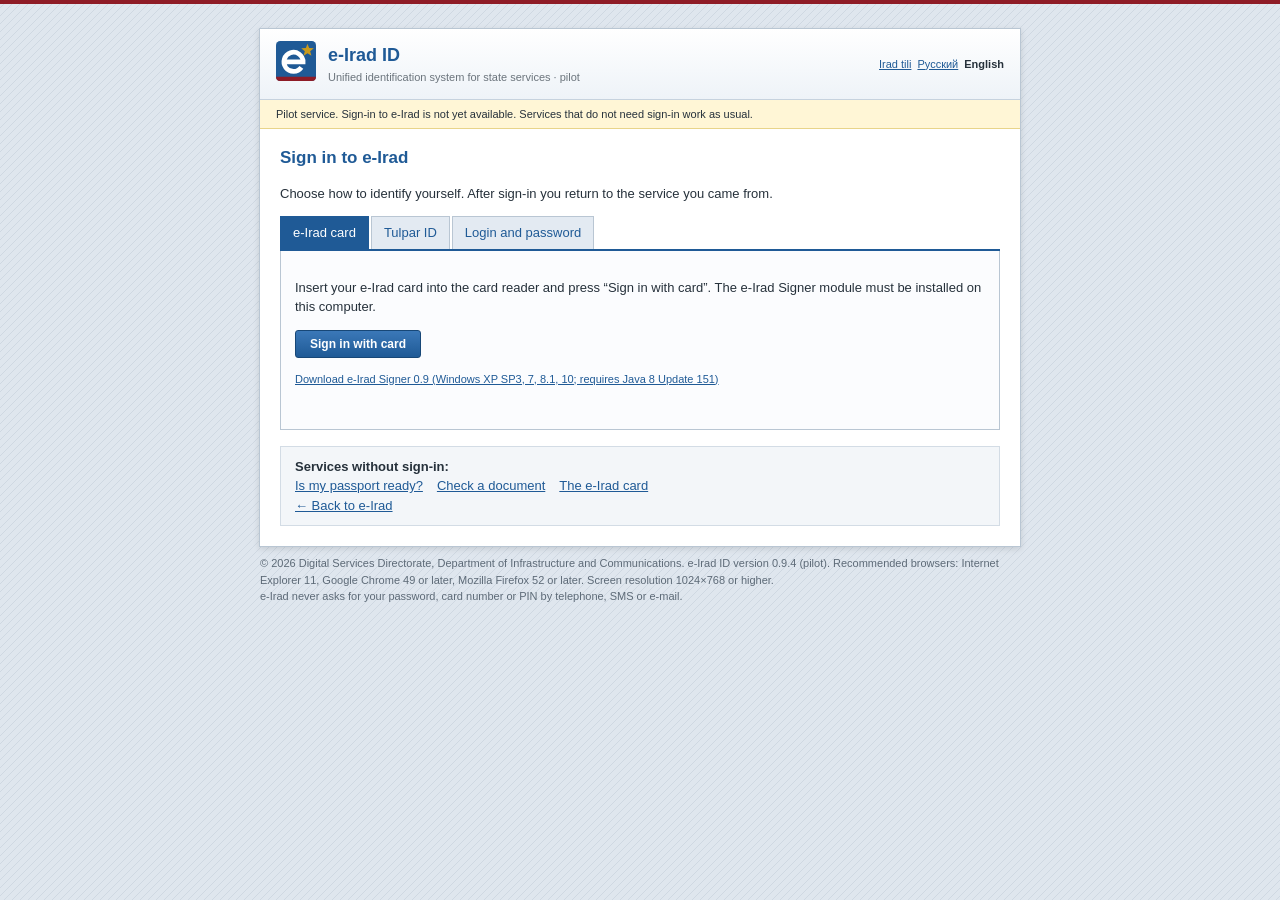
==== index.html @ 978ac5bf "Initial mirror import" ====
<!doctype html>
<html lang="en">
<head>
<meta charset="utf-8">
<meta name="viewport" content="width=device-width, initial-scale=1">
<title>Sign in | e-Irad ID</title>
<meta name="description" content="e-Irad ID, the unified identification system for state services of the Irad Special Economic Zone (pilot): sign-in by e-Irad card or Tulpar ID.">
<link rel="canonical" href="https://id.e-irad.org/">
<meta property="og:title" content="Sign in | e-Irad ID">
<meta property="og:description" content="e-Irad ID, the unified identification system for state services of the Irad Special Economic Zone (pilot): sign-in by e-Irad card or Tulpar ID.">
<meta property="og:image" content="https://id.e-irad.org/assets/share.png">
<link rel="icon" href="/favicon.ico" sizes="any">
<link rel="apple-touch-icon" href="/apple-touch-icon.png">
<link rel="stylesheet" href="/assets/id.css">
<script>window.goatcounter=new Object();goatcounter.path=p=>location.host+p;</script>
<script data-goatcounter="https://irad.goatcounter.com/count" async src="//gc.zgo.at/count.js"></script>
<script async src="https://www.googletagmanager.com/gtag/js?id=G-QTS2XFLJD7"></script>
<script>window.dataLayer=window.dataLayer||[];function gtag(){dataLayer.push(arguments);}gtag('js',new Date());gtag('config','G-QTS2XFLJD7');</script>
</head>
<body data-page="signin">
<div id="top"><noscript><p>e-Irad ID, the unified identification system for state services of the Irad Special Economic Zone (pilot): sign-in by e-Irad card or Tulpar ID. This page needs JavaScript.</p></noscript></div>
<div id="bottom"></div>
<script src="/assets/id.js"></script>
</body>
</html>
---- assets/id.css ----
/* e-Irad ID: unified identification system (pilot). Deliberately plain, dated sign-in pages. */
html { background: #dfe6ee url("data:image/svg+xml,%3Csvg xmlns='http://www.w3.org/2000/svg' width='8' height='8'%3E%3Cpath d='M0 8L8 0' stroke='%23cfd8e2' stroke-width='1'/%3E%3C/svg%3E"); }
body { margin: 0; font: 13px/1.5 Tahoma, Verdana, "Segoe UI", Arial, sans-serif; color: #26313b; }
a { color: #1f5a96; }
.crim { height: 4px; background: #8e1b26; }
.box { max-width: 760px; margin: 24px auto 0; background: #fff; border: 1px solid #b9c6d3; box-shadow: 0 2px 6px rgba(0,0,0,.12); }
.hd { display: flex; align-items: center; gap: 12px; padding: 12px 16px; background: linear-gradient(#ffffff, #eef3f8); border-bottom: 1px solid #c6d2de; }
.hd img { width: 40px; height: 40px; }
.hd .t1 { font-size: 18px; font-weight: bold; color: #1f5a96; }
.hd .t2 { font-size: 11px; color: #6b747c; }
.hd .langs { margin-left: auto; font-size: 11px; white-space: nowrap; }
.hd .langs a { margin-left: 6px; }
.hd .langs a.on { font-weight: bold; color: #26313b; text-decoration: none; }
.pilot { background: #fff6d6; border-bottom: 1px solid #e8d48a; padding: 6px 16px; font-size: 11px; }
.in { padding: 16px 20px 20px; }
h1 { font-size: 17px; color: #1f5a96; margin: 0 0 10px; font-weight: bold; }
h2 { font-size: 14px; color: #1f5a96; margin: 18px 0 6px; }
.tabs { display: flex; flex-wrap: wrap; gap: 2px; border-bottom: 2px solid #1f5a96; }
.tabs button { font: inherit; background: #e3eaf2; border: 1px solid #b9c6d3; border-bottom: 0; padding: 6px 12px; cursor: pointer; color: #1f5a96; }
.tabs button.on { background: #1f5a96; color: #fff; border-color: #1f5a96; }
.pane { border: 1px solid #b9c6d3; border-top: 0; padding: 14px; background: #fbfcfe; min-height: 150px; }
.btn { display: inline-block; font: bold 12px Tahoma, Verdana, sans-serif; color: #fff; background: linear-gradient(#3b78b8, #1f5a96); border: 1px solid #174777; border-radius: 3px; padding: 6px 14px; cursor: pointer; text-decoration: none; }
.btn:hover { background: #1f5a96; color: #fff; }
.btn.grey { background: linear-gradient(#f4f4f4, #dcdcdc); color: #444; border-color: #aaa; }
.btn.tul { background: linear-gradient(#00b4b7, #00628a); border-color: #00506f; display: inline-flex; align-items: center; gap: 8px; }
.btn.tul img { width: 18px; height: 18px; border-radius: 4px; }
.msg { margin-top: 10px; padding: 8px 10px; border: 1px solid #e0b4b4; background: #fff1f1; color: #7a1c1c; }
.msg.info { border-color: #b5cde6; background: #eef5fc; color: #1d3f63; }
.msg.ok { border-color: #a9d2a9; background: #f0f9f0; color: #1d5a1d; }
.msg.warn { border-color: #e8d48a; background: #fff8de; color: #5e4a00; }
.muted { color: #6b747c; }
.small { font-size: 11px; }
label { display: block; font-weight: bold; margin: 8px 0 3px; }
input[type=text] { font: 13px Tahoma, Verdana, sans-serif; padding: 5px 6px; border: 1px solid #9eb0c2; width: 260px; max-width: 100%; box-sizing: border-box; }
input[type=text]:focus { outline: 2px solid #9cc2ea; }
.dis { opacity: .5; }
table.kv { border-collapse: collapse; margin-top: 8px; }
table.kv td { border: 1px solid #d3dce5; padding: 4px 8px; vertical-align: top; }
table.kv td:first-child { background: #f1f5f9; color: #4a5866; white-space: nowrap; }
.links { margin: 16px 0 0; padding: 10px 14px; background: #f3f6f9; border: 1px solid #d3dce5; }
.links a { margin-right: 14px; display: inline-block; }
.card { max-width: 340px; }
ol li, ul li { margin-bottom: 3px; }
.ft { max-width: 760px; margin: 8px auto 24px; font-size: 11px; color: #5d6a77; padding: 0 4px; }
.notice { border: 1px solid #c6d2de; padding: 14px 18px; background: #fff; font-family: "Times New Roman", Times, serif; font-size: 14px; }
.notice .no { text-align: center; font-weight: bold; }
@media (max-width: 800px) { .box { margin: 0; border-left: 0; border-right: 0; } .hd { flex-wrap: wrap; } .hd .langs { margin-left: 0; width: 100%; } .in { padding: 12px; } .ft { padding: 0 12px; } }
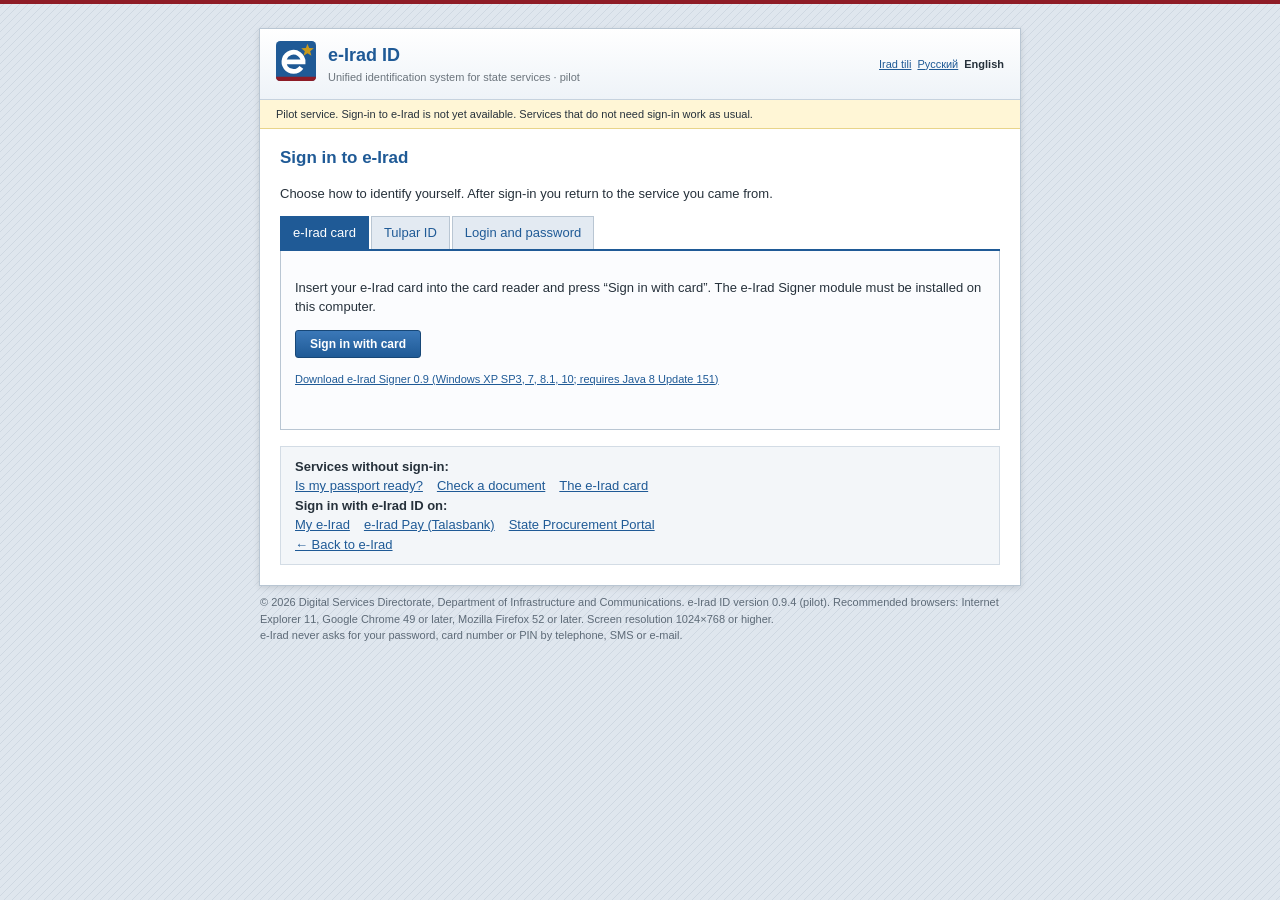
==== commit 6609df8d: "Mirror sync" ====
--- a/index.html
+++ b/index.html
@@ -8,7 +8,7 @@
 <link rel="canonical" href="https://id.e-irad.org/">
 <meta property="og:title" content="Sign in | e-Irad ID">
 <meta property="og:description" content="e-Irad ID, the unified identification system for state services of the Irad Special Economic Zone (pilot): sign-in by e-Irad card or Tulpar ID.">
-<meta property="og:image" content="https://id.e-irad.org/assets/share.png">
+<meta property="og:image" content="https://id.e-irad.org/assets/og-image.png">
 <link rel="icon" href="/favicon.ico" sizes="any">
 <link rel="apple-touch-icon" href="/apple-touch-icon.png">
 <link rel="stylesheet" href="/assets/id.css">
@@ -16,10 +16,15 @@
 <script data-goatcounter="https://irad.goatcounter.com/count" async src="//gc.zgo.at/count.js"></script>
 <script async src="https://www.googletagmanager.com/gtag/js?id=G-QTS2XFLJD7"></script>
 <script>window.dataLayer=window.dataLayer||[];function gtag(){dataLayer.push(arguments);}gtag('js',new Date());gtag('config','G-QTS2XFLJD7');</script>
+<meta property="og:url" content="https://id.e-irad.org/">
+<meta property="og:image:width" content="1200">
+<meta property="og:image:height" content="630">
+<meta name="twitter:card" content="summary_large_image">
+<script type="application/ld+json">{"@context": "https://schema.org", "@type": "WebSite", "@id": "https://id.e-irad.org/#org", "name": "e-Irad ID", "url": "https://id.e-irad.org/", "isPartOf": {"@type": "WebSite", "name": "e-Irad", "url": "https://e-irad.org/"}}</script>
 </head>
 <body data-page="signin">
-<div id="top"><noscript><p>e-Irad ID, the unified identification system for state services of the Irad Special Economic Zone (pilot): sign-in by e-Irad card or Tulpar ID. This page needs JavaScript.</p></noscript></div>
-<div id="bottom"></div>
+<div id="top"><div class="crim"></div><div class="box"><div class="hd"><a href="/"><img src="/assets/logo.svg" alt="e-Irad"></a><div><div class="t1">e-Irad ID</div><div class="t2">Unified identification system for state services · pilot</div></div><div class="langs"><a href="?lang=ir" data-l="ir">Irad tili</a><a href="?lang=ru" data-l="ru">Русский</a><a href="?lang=en" data-l="en" class="on">English</a></div></div><div class="pilot">Pilot service. Sign-in to e-Irad is not yet available. Services that do not need sign-in work as usual.</div><div class="in" id="app"><h1>Sign in to e-Irad</h1><p>Choose how to identify yourself. After sign-in you return to the service you came from.</p><div class="tabs" role="tablist"><button type="button" data-t="0" class="on">e-Irad card</button><button type="button" data-t="1" class="">Tulpar ID</button><button type="button" data-t="2" class="">Login and password</button></div><div class="pane" id="pane"><p>Insert your e-Irad card into the card reader and press “Sign in with card”. The e-Irad Signer module must be installed on this computer.</p><p><button class="btn" id="cb">Sign in with card</button></p><p class="small"><a href="#" id="dl">Download e-Irad Signer 0.9 (Windows XP SP3, 7, 8.1, 10; requires Java 8 Update 151)</a></p><div id="cm"></div></div><div class="links"><b>Services without sign-in:</b><br><a href="/passport.html">Is my passport ready?</a><a href="/verify.html">Check a document</a><a href="/card.html">The e-Irad card</a><br><b>Sign in with e-Irad ID on:</b><br><a href="https://e-irad.org/login.html">My e-Irad</a><a href="https://pay.e-irad.org/">e-Irad Pay (Talasbank)</a><a href="https://tender.e-irad.org/rules.html">State Procurement Portal</a><br><a href="https://e-irad.org/">← Back to e-Irad</a></div></div></div></div>
+<div id="bottom"><div class="ft">© 2026 Digital Services Directorate, Department of Infrastructure and Communications. e-Irad ID version 0.9.4 (pilot). Recommended browsers: Internet Explorer 11, Google Chrome 49 or later, Mozilla Firefox 52 or later. Screen resolution 1024×768 or higher.<br>e-Irad never asks for your password, card number or PIN by telephone, SMS or e-mail.</div></div>
 <script src="/assets/id.js"></script>
 </body>
 </html>
